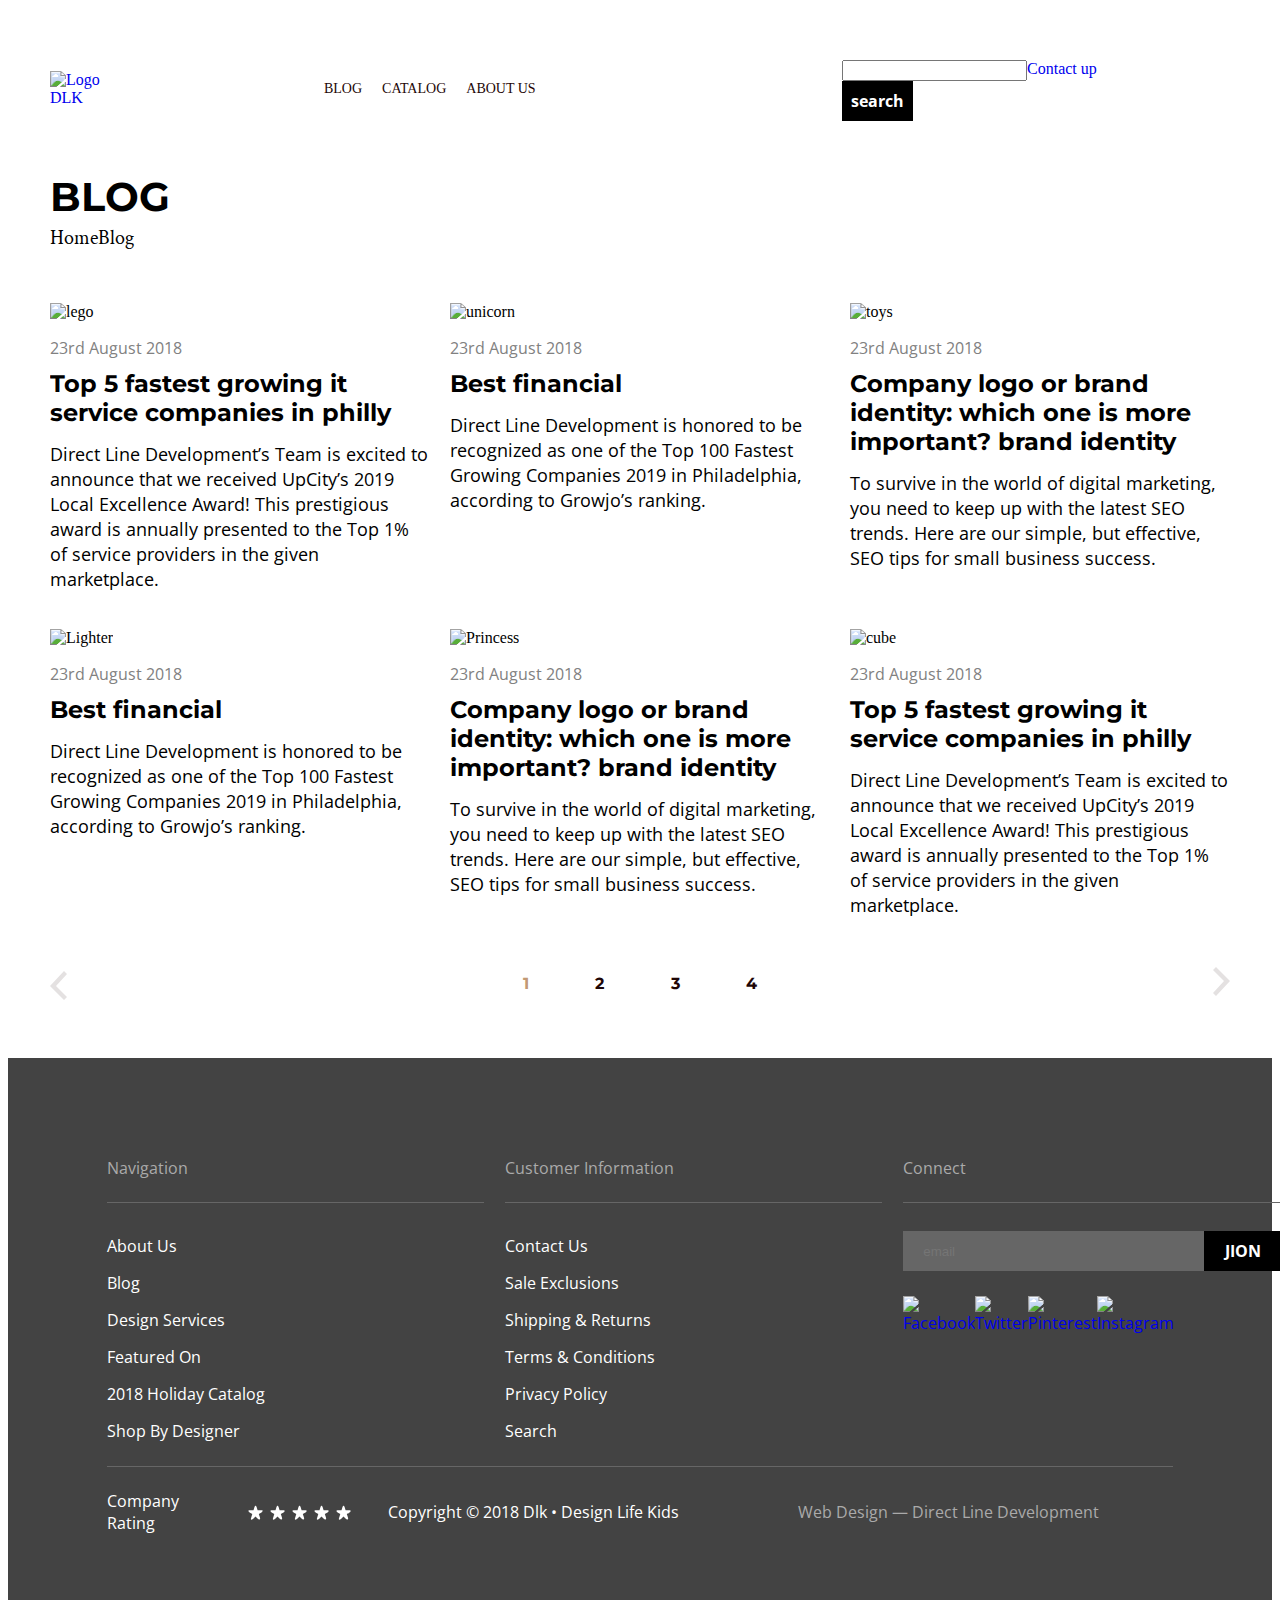
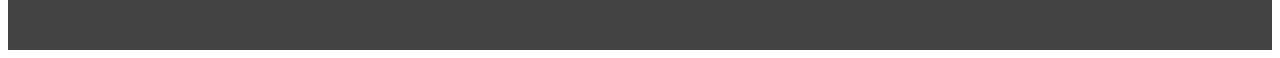
==== pages/blog.html @ 81d9760b "14" ====
<!DOCTYPE html>
<html lang="en">
<head>
    <meta charset="UTF-8">
    <meta http-equiv="X-UA-Compatible" content="IE=edge">
    <meta name="viewport" content="width=device-width, initial-scale=1.0">
    <link rel="stylesheet" href="../style/common.css">
    <link rel="stylesheet" href="../style/blog.css">
    <link rel="preconnect" href="https://fonts.googleapis.com">
    <link rel="stylesheet" href="./style/normalize.css">
    <link rel="preconnect" href="https://fonts.gstatic.com" crossorigin>
    <link href="https://fonts.googleapis.com/css2?family=Open+Sans:wght@400;700&display=swap" rel="stylesheet">
    <link href="https://fonts.googleapis.com/css2?family=Crimson+Text:ital,wght@1,400;1,700&family=Montserrat:wght@200;700&display=swap" rel="stylesheet">
    <title>blog</title>
</head>
<body>
    <header class="container header">
        <a href="/" class="header__link">
            <img class="header__img" src="./images/logo.png" alt="Logo DLK">
        </a>
        <nav class="header__nav">
            <ul class="header__nav-list">
                <li class="header__nav-list-item">
                    <a href="/" class="header__nav-link">BLOG</a>
                </li>
                <li class="header__nav-list-item">
                    <a href="/" class="header__nav-link">CATALOG</a>
                </li>
                <li class="header__nav-list-item">
                    <a href="/" class="header__nav-link">ABOUT US</a>
                </li>
            </ul>
            <ul class="header__search">
                <li class="search__nav-list-item">
                    <input type="search" name="search" placeholder="">
                    <button type="button">search</button>
                </li>
                <li class="search__nav-list-item">
                    <a href="/" class="header__link">Contact up</a>
                </li> 
            </ul>
        </nav>           
    </header>
    <main class="container blog">
        <h1 class="container blog__title">BLOG</h1> 
        <ul class="container crumbs__list">
            <li class="crumbs__list_iten">
                <a class="crumbs__link" href="#">Home</a>
            </li>
            <li class="crumbs__link">
                <a class="crumbs__link" href="#">Blog</a>
            </li>
        </ul>
        <section class="container blog-grid">
        <ul class="row flex-wrap blog__list">
            <li class="blog__list-item"> <img src="./images/blog_lego.jpg" alt="lego">
                <p class="blog__data-text">23rd August 2018</p>
                <h2 class="blog__list-title">Top 5 fastest growing it service companies in philly</h2>
                <p class="blog__text">Direct Line Development’s Team is excited to announce that we received UpCity’s 2019 Local Excellence Award! This prestigious award is annually presented to the Top 1% of service providers in the given marketplace.</p>
            </li>
            <li class="blog__list-item"> <img src="./images/blog_unicorn.jpg" alt="unicorn">
                <p class="blog__data-text">23rd August 2018</p>
                <h2 class="blog__list-title">Best financial</h2>
                <p class="blog__text">Direct Line Development is honored to be recognized as one of the Top 100 Fastest Growing Companies 2019 in Philadelphia, according to Growjo’s ranking.</p>
            </li>
            <li class="blog__list-item"> <img src="./images/blog_toys.jpg" alt="toys">
                <p class="blog__data-text">23rd August 2018</p>
                <h2 class="blog__list-title">Company logo or brand identity: which one is more important? brand identity</h2>
                <p class="blog__text">To survive in the world of digital marketing, you need to keep up with the latest SEO trends. Here are our simple, but effective, SEO tips for small business success.</p>
            </li>
            <li class="blog__list-item"> <img src="./images/blog_lighter.jpg" alt="Lighter">
                <p class="blog__data-text">23rd August 2018</p>
                <h2 class="blog__list-title">Best financial</h2>
                <p class="blog__text">Direct Line Development is honored to be recognized as one of the Top 100 Fastest Growing Companies 2019 in Philadelphia, according to Growjo’s ranking.</p>
            </li>
            <li class="blog__list-item"> <img src="./images/blog_princess.jpg" alt="Princess">
                <p class="blog__data-text">23rd August 2018</p>
                <h2 class="blog__list-title">Company logo or brand identity: which one is more important? brand identity</h2>
                <p class="blog__text">To survive in the world of digital marketing, you need to keep up with the latest SEO trends. Here are our simple, but effective, SEO tips for small business success.</p>
            </li>
            <li class="blog__list-item"> <img src="./images/blog_cube.jpg" alt="cube">
                <p class="blog__data-text">23rd August 2018</p>
                <h2 class="blog__list-title">Top 5 fastest growing it service companies in philly</h2>
                <p class="blog__text">Direct Line Development’s Team is excited to announce that we received UpCity’s 2019 Local Excellence Award! This prestigious award is annually presented to the Top 1% of service providers in the given marketplace.</p>
            </li>
        </ul>
        <div class="pages">
            <a href="#" class="arrow__back">
                <span class="back">
                  <svg class="svg" width="17" height="29" viewBox="0 0 17 29">
                    <path d ="M 0 3 L 11 14 L 0 26 L 3 29 L 17 14 L 3 0 Z"/>
                  </svg>
                </span>
              </a>
            <ul class="pages__list">
                <li class="pages__list-iten">
                    <a class="pages__link pages__link_active" href="#">1</a>
                </li>
                <li class="pages__list-iten">
                    <a class="pages__link" href="#">2</a>
                </li>
                <li class="pages__list-iten">
                    <a class="pages__link" href="#">3</a>
                </li>
                <li class="pages__list-iten">
                    <a class="pages__link" href="#">4</a>
                </li>
            </ul>
            <a href="#" class="arrow__next">
                <span class="prev">
                  <svg class="svg" width="17" height="29" viewBox="0 0 17 29">
                    <path d ="M 0 3 L 11 14 L 0 26 L 3 29 L 17 14 L 3 0 Z"/>
                  </svg>
                </span>
              </a>
    </div> 
    </section>
    </main>
    <footer class="footer container">
        <div class="footer__block">
            <div class="footer__nav">
            <p class="footer__title">Navigation</p>
            <ul class="footer__list"> 
                <li class="footer__list-item"><a class="footer__link" href="/">About Us</a></li>
                <li class="footer__list-item"><a class="footer__link" href="/">Blog</a></li>
                <li class="footer__list-item"><a class="footer__link" href="/">Design Services</a></li>
                <li class="footer__list-item"><a class="footer__link" href="/">Featured On</a></li>
                <li class="footer__list-item"><a class="footer__link" href="/">2018 Holiday Catalog</a></li>
                <li class="footer__list-item"><a class="footer__link" href="/">Shop By Designer</a></li>
            </ul>
            </div>
            <div class="footer__nav">
            <p class="footer__title">Customer Information</p>
            <ul class="footer__list">
                <li class="footer__list-item"><a class="footer__link" href="/">Contact Us</a></li>
                <li class="footer__list-item"><a class="footer__link" href="/">Sale Exclusions</a></li>
                <li class="footer__list-item"><a class="footer__link" href="/">Shipping & Returns</a></li>
                <li class="footer__list-item"><a class="footer__link" href="/">Terms & Conditions</a></li>
                <li class="footer__list-item"><a class="footer__link" href="/">Privacy Policy</a></li>
                <li class="footer__list-item"><a class="footer__link" href="/">Search</a></li>
            </ul>
            </div>
            <div class="footer__nav">
            <p class="footer__title">Connect</p>
            <form class="footer-email" action="url">
                <input class="footer__email__input" type="email" name="email" placeholder="email">
                <Button class="footer-email__btn" type="submit" >JION</Button>
            </form>
            <ul class="messenger__list">
                <Li class="messenger__list-item"><a class="messenger__link" href="/"><img class="messenger_img" src="./images/footer-face.svg" alt="Facebook"></a></Li>
                <Li class="messenger__list-item"><a class="messenger__link" href="/"><img class="messenger_img" src="./images/footer-Twitter.svg" alt="Twitter"></a></Li>
                <Li class="messenger__list-item"><a class="messenger__link" href="/"><img class="messenger_img" src="./images/footer-pinterset.svg" alt="Pinterest"></a></Li>
                <Li class="messenger__list-item"><a class="messenger__link" href="/"><img class="messenger_img" src="./images/footer-insta.svg" alt="Instagram"></a></Li>
            </ul>
            </div>
        </div>
        <div class="footer__additional">
                <form class="ratings"">
                  <input class="ratings__input hidden" id="star-5" type="radio" name="rating" value="5">
                  <label class="ratings__lable" for="star-5" title="5">
                      <svg class="svg" width="17" height="17" viewBox="0 0 17 17">
                        <path d="M 7.5 3 
                        L 6.5 6.2 L 3.3 6.2 
                        C 2 6.2 1 6.2 1.6 7.4
                        L 2.6 8.5 L 5.3 10 L 4.3 13.2
                        C 3.9 14.4 3 17 6 15
                        L 6.5 14.4 L 8.5 12.4 L 10.5 14.4
                        C 12 15.5 12.5 16.3 13.2 14.4
                        L 12.8 13 L 11.8 10 L 14.5 8.5
                        C 15.5 7.7 16.3 6.6 15.1 6.2
                        L 14 6.2 L 10.6 6.2 L 9.6 3.1
                        C 9.2 2 8.5 1.5 8 2
                        Z" />
                      </svg>
                  </label>
          
                  <input class="ratings__input hidden" id="star-4"  type="radio" name="rating" value="4">
                  <label class="ratings__lable" for="star-4" title="4">
                    <svg class="svg" width="17" height="17" viewBox="0 0 17 17">
                      <path d="M 7.5 3 
                        L 6.5 6.2 L 3.3 6.2 
                        C 2 6.2 1 6.2 1.6 7.4
                        L 2.6 8.5 L 5.3 10 L 4.3 13.2
                        C 3.9 14.4 3 17 6 15
                        L 6.5 14.4 L 8.5 12.4 L 10.5 14.4
                        C 12 15.5 12.5 16.3 13.2 14.4
                        L 12.8 13 L 11.8 10 L 14.5 8.5
                        C 15.5 7.7 16.3 6.6 15.1 6.2
                        L 14 6.2 L 10.6 6.2 L 9.6 3.1
                        C 9.2 2 8.5 1.5 8 2
                        Z" />
                    </svg>
                  </label>
          
                  <input class="ratings__input hidden" id="star-3" type="radio" name="rating" value="3">
                  <label class="ratings__lable" for="star-3" title="3">
                    <svg class="svg" width="17" height="17" viewBox="0 0 17 17">
                      <path d="M 7.5 3 
                        L 6.5 6.2 L 3.3 6.2 
                        C 2 6.2 1 6.2 1.6 7.4
                        L 2.6 8.5 L 5.3 10 L 4.3 13.2
                        C 3.9 14.4 3 17 6 15
                        L 6.5 14.4 L 8.5 12.4 L 10.5 14.4
                        C 12 15.5 12.5 16.3 13.2 14.4
                        L 12.8 13 L 11.8 10 L 14.5 8.5
                        C 15.5 7.7 16.3 6.6 15.1 6.2
                        L 14 6.2 L 10.6 6.2 L 9.6 3.1
                        C 9.2 2 8.5 1.5 8 2
                        Z" />
                    </svg>
                  </label>
          
                  <input class="ratings__input hidden" id="star-2" type="radio" name="rating" value="2">
                  <label class="ratings__lable" for="star-2" title="2">
                    <svg class="svg" width="17" height="17" viewBox="0 0 17 17">
                      <path d="M 7.5 3 
                        L 6.5 6.2 L 3.3 6.2 
                        C 2 6.2 1 6.2 1.6 7.4
                        L 2.6 8.5 L 5.3 10 L 4.3 13.2
                        C 3.9 14.4 3 17 6 15
                        L 6.5 14.4 L 8.5 12.4 L 10.5 14.4
                        C 12 15.5 12.5 16.3 13.2 14.4
                        L 12.8 13 L 11.8 10 L 14.5 8.5
                        C 15.5 7.7 16.3 6.6 15.1 6.2
                        L 14 6.2 L 10.6 6.2 L 9.6 3.1
                        C 9.2 2 8.5 1.5 8 2
                        Z" />
                    </svg>
                  </label>
          
                  <input class="ratings__input hidden" id="star-1" type="radio" name="rating" value="1">
                  <label class="ratings__lable" for="star-1" title="1">
                    <svg class="svg" width="17" height="17" viewBox="0 0 17 17">
                      <path d="M 7.5 3 
                        L 6.5 6.2 L 3.3 6.2 
                        C 2 6.2 1 6.2 1.6 7.4
                        L 2.6 8.5 L 5.3 10 L 4.3 13.2
                        C 3.9 14.4 3 17 6 15
                        L 6.5 14.4 L 8.5 12.4 L 10.5 14.4
                        C 12 15.5 12.5 16.3 13.2 14.4
                        L 12.8 13 L 11.8 10 L 14.5 8.5
                        C 15.5 7.7 16.3 6.6 15.1 6.2
                        L 14 6.2 L 10.6 6.2 L 9.6 3.1
                        C 9.2 2 8.5 1.5 8 2
                        Z" />
                    </svg>
                  </label>
                  <p class="ratings__title">Company Rating</p>
                </form>
              <p class="copyr" >Copyright &#169; 2018 Dlk • Design Life Kids</p>
              <a class="web-design" href="#">Web Design — Direct Line Development</a>
            </div>
    </footer>
</body>
</html>
---- style/common.css ----
body{
    background-color: #ffffff;
}

ul{
    list-style-type: none;
}
a{
    text-decoration: none
    
}

*, ::after, ::before {
    box-sizing: inherit;
}

.container {
    max-width: 1180px; 
    padding: 0 20 px;
    margin: 0 auto; 
}

.container-back{
    width: 100%;
    max-width: 1400px;
    margin: 0 auto;
}
.header {
    padding: 49px 20px 36px;
}

.header, .header__nav{
    display: flex;
    align-items: center;
}
fieldset{
    border: none;
}

.header__nav{
     width: 100%;
    justify-content: space-around ;
}

.header__nav-list {
    display: flex;
    flex-wrap: wrap;
    padding-left: 0;
    margin-left: 60px;
}
.header__nav-list-item{
    font-size: 14px;
}

.header__nav-list-item:not(:last-child){
    margin-right: 20px ;
}

.header__additional-list{
    display: flex;
    align-items: center;
    line-height: 21px;
    
    

}
.header__additional-list-item:not(:last-child){
    margin-right: 14px;
}







.header__nav-list-item{
    font-weight: 400;
    
     
}

.header__nav-list-item > a {
    color: rgba(30, 6, 6, 1);
}

.header__nav-list-item > a:hover {
    color:  rgba(30, 6, 6, 0.3);
}

.header__nav-list-item > a:active {
    color: rgba(30, 6, 6, 0.1);
}

.header__additional-list-item{
    font-weight: 700;
}

.header__additional-link{
    color: rgb(0, 0, 0);
    font-size: 15px;
}

.header__search{
    display: flex;
    padding-top: 3px;
    margin: 0;
}

.search__nav-list-item{

}
.header__additional-search{
    border: none;
    background: url(../images/lupa.png);
    background-repeat: no-repeat;
    background-position: center;
    padding-right: 23px;
    
}
.crumbs__list{
    display: flex;
    padding: 0px ;

}

.crumbs__list-iten{
    margin-right: 35px;
}
.crumbs__link{
    font-family:Crimson Text ;
    font-size: 20px;
    color: black;

}

.crumbs__list-iten:not(:last-child)::after{
    content: url(../images/crumds.png);
    left: 27%;
    
    position: relative;
}

.footer{
    display: flex;
    flex-direction: column;
    width: 100%;
    max-width: 1400px;
    font-family: "Open Sans",Arial,sans-serif;
    font-size: 16px;
    line-height: 22px;
    background-color:rgba(67, 67, 67, 1);
    ;
    
}

.footer__block{
    display: flex;
    justify-content: space-between;
    padding: 99px 7.8% 13px;
    
}

.footer__list{
    padding: 0;
    margin: 0;
    
}

.footer__nav{
    width: 100%;
    max-width: 377px;
    margin-right: 2%;
    
}

.footer__title{
    font-family: Open Sans;
    font-weight: 400;
    font-size: 16px;
    color: #aaa;
    margin: 0;
    padding: 0;
    
    
}
.footer__title::after {
    content: "";
    display: inline-block;
    vertical-align: middle;
    width: 100%;
    max-width: 380px;
    margin-right: 10px;
    height: 1px;
    margin-top: 23px;
    margin-bottom: 28px;
    background-color: #666;
    border: none;
}

.footer__link{
    display: inline-block;
    margin-bottom: 16px;
    width: 483px;
    margin-top: 10px;
    line-height: 11px;
    color: #fff;
    transition: .4s;
}

.footer__link:hover {
    opacity: .2
}

.footer__link:active {
    opacity: .1
}

.pages{
    display: flex;
    padding-bottom: 58px;
    padding-top:12px ;
    align-items: center;
}

.arrow__back{
    transform: rotate(-180deg);
}
.footer-email{
    width: 380px;
    display: flex;
}

.footer__email__input{
    width: 100%;
    padding: 0 19px;
    color: #fff;
    background-color: #666;
    outline: 0;
    border: 1px solid transparent;
    transition: .4s;
}

button{
    display: block;
    padding: 9px;
    font-weight: 700;
    font-family: "Open Sans",Arial,sans-serif;
    font-size: 16px;
    line-height: 22px;
    text-align: center;
    color: #fff;
    background-color: #000;
    border: none;
    cursor: pointer;
    transition: background-color .4s;
}

.footer-email__btn{
    width: 90px;
}

.messenger__list{
    display: flex;
    width: 150px;
    justify-content: space-between;
    padding: 25px 0 0;
    margin: 0;
}
.pages__list{
    display: flex;
    width: 234px;
    margin: auto;
    padding-left: 0;
    justify-content: space-between;
    font-family: Montserrat,Arial,sans-serif;
    font-style: normal;
    font-weight: 700;
    font-size: 16px;
    line-height: 20px;
    color: #1E0606
}

.pages__link{
    color: #1E0606;
    transition: .4s;
}
.pages__link:hover {
    opacity: .2
}

.pages__link:active {
    opacity: .1
}

.pages__link_active {
    color: #c29974;
}

.arrow__back{
    fill: #e4e1e1;
}

.arrow__next{
    fill: #e4e1e1;
}

.arrow__back:hover,.arrow__next:hover {
    transition: .4s;
    fill: #c29974
}

.footer__additional::before {
    content: " ";
    display: inline-block;
    vertical-align: middle;
    width: 100%;
    height: 1px;
    background-color: #666;
    border: none
}

.footer__additional {
    display: flex;
    flex-wrap: wrap;
    justify-content: space-between;
    align-items: center;
    padding: 0 7.8% 100px
}

.footer {
    display: flex;
    flex-direction: column;
    width: 100%;
    max-width: 1400px;
    font-family: "Open Sans",Arial,sans-serif;
    font-size: 16px;
    line-height: 22px;
    background-color: #434343
}

.copyr,.ratings,.web-design {
    display: flex;
    width: 100%;
    max-width: 375px;
    padding-top: 7px;
}

.ratings {
    color: #fff;
    display: flex;
    flex-direction: row-reverse;
    align-items: center;
    width: 245px;
    float: left;
}

.hidden {
    position: absolute!important;
    width: 1px!important;
    overflow: hidden
}



.ratings>label {
    margin-left: 5px;
    cursor: pointer;
    margin-top: 5px;
    fill: #fff
}

.ratings>input:checked~label,.ratings >input:hover~label {
    fill: #836e5b;
    cursor: pointer
}

.ratings>input:checked~label {
    fill: #c29974
}

.ratings input:checked~p,.ratings label:hover~p {
    color: #c29974;
    transition: .4s
}

.ratings__title {
    margin-right: 12px
}

.copyr {
    color: #fff
}

.web-design {
    color: #aaa
}
---- style/blog.css ----
.blog{
    
    width: 100%;
    max-width: 1400px;
    margin: 0 auto;
    background-color: #fff;

}

.blog__title{
    padding-bottom: 4px;
    padding-top: 15px;
    font-family: Montserrat,Arial,sans-serif;
    font-style: normal;
    font-weight: 700;
    font-size: 40px;
    line-height: 49px;
}

.blog-grid{
    margin: auto;
    padding-top: 52px;
}

.blog__list{
    display: flex;
    flex-wrap: wrap;
    margin: 0;
    overflow: hidden;
    width: 103%;
    padding: 0;

}

.blog__list-item{
    padding-right: 20px;
    width: 380px;
}

.blog__text{
    display: block;
    width: 380px;
}

.row{
    clear: both;
    content: " ";
    display: flex;
    padding-right: 10px;
}

.blog__data-text{
    font-family: Open Sans;
    font-weight: 400;
    font-size: 16px;
    margin-bottom: 0px;
    color: #818181;
}

.blog__list-title{
    font-family: Montserrat;
    font-weight: 700;
    font-size: 24px;
    margin: 0;
    padding-top: 10px;
    padding-bottom: 15px;
    line-height: 29px;
    
}

.blog__text{
    font-family: Open Sans;
    font-weight: 400;
    font-size: 18px;
    margin: 0;
    padding-bottom: 37px;
    line-height: 25px;
}
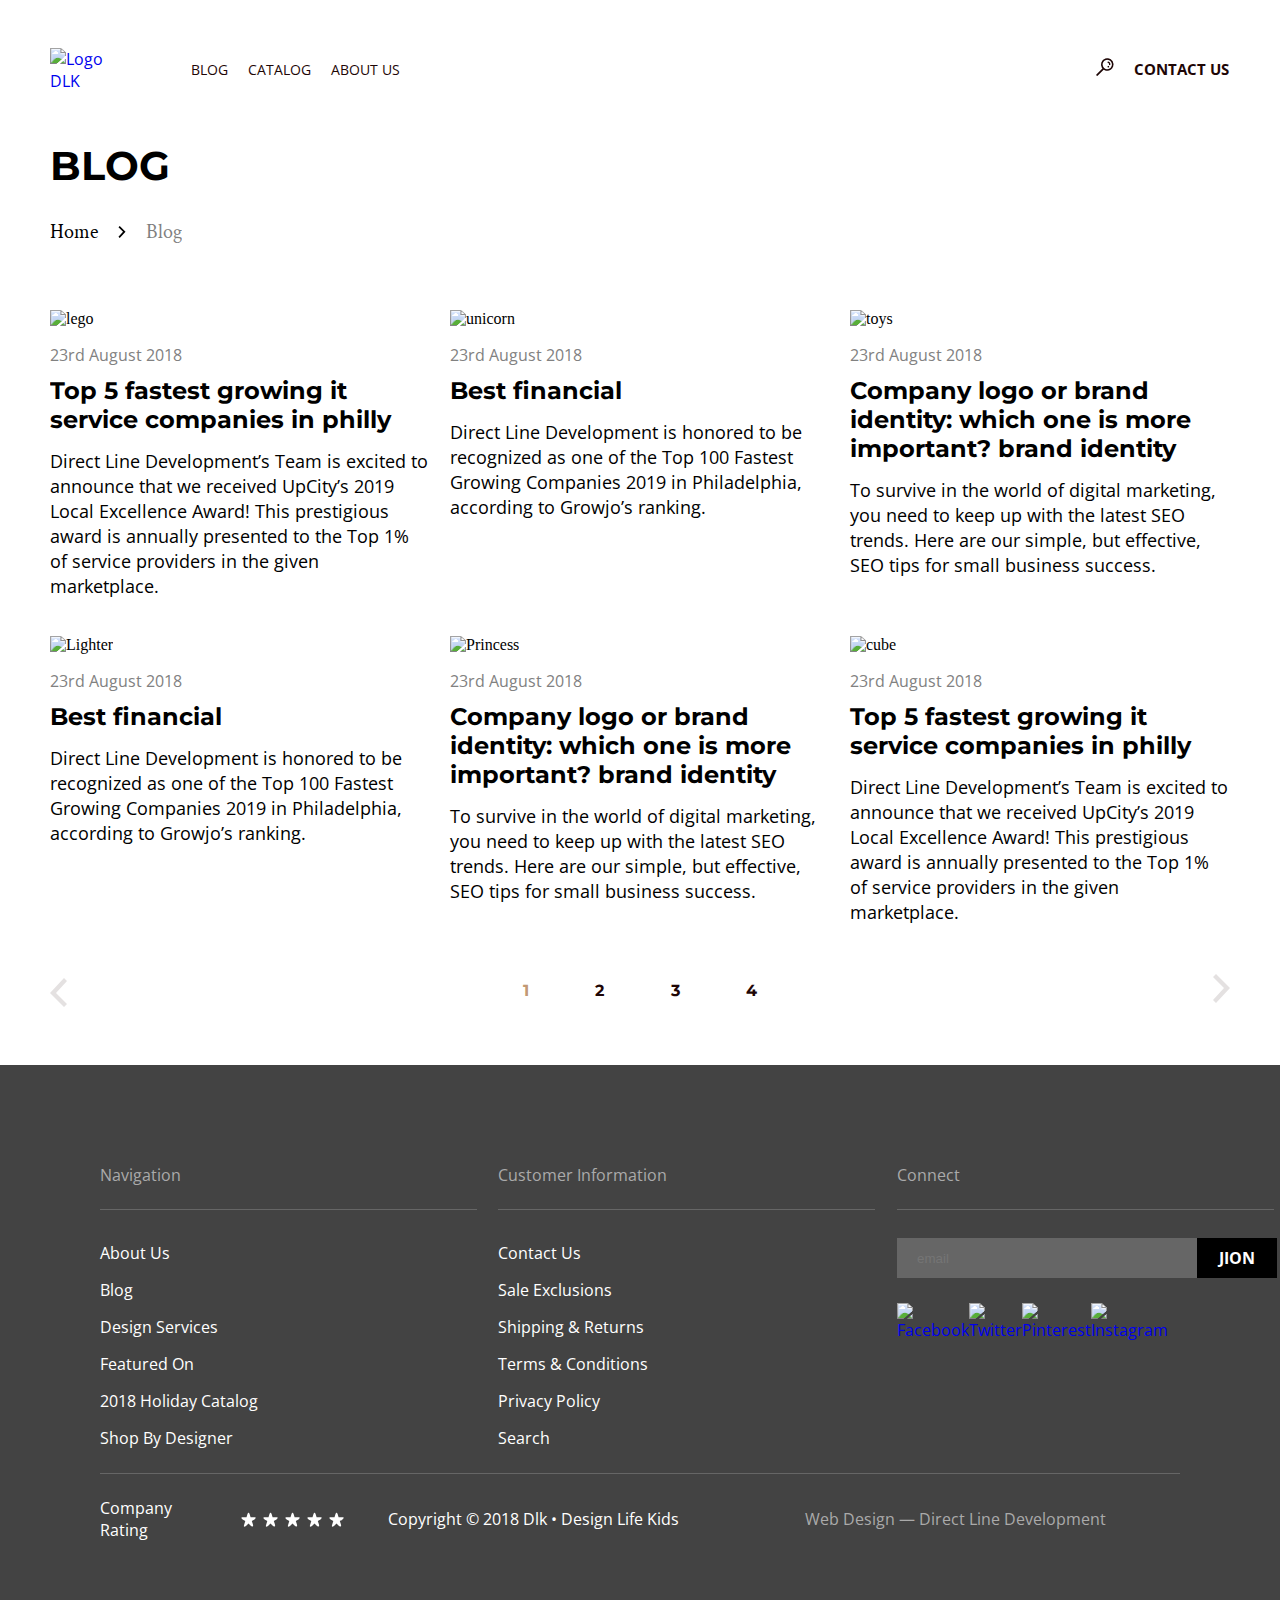
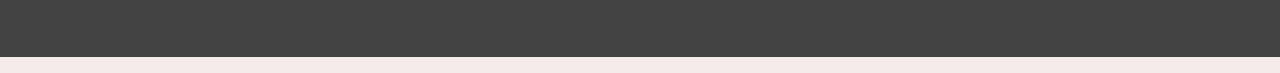
==== commit a4db8018: "исправление" ====
--- a/pages/blog.html
+++ b/pages/blog.html
@@ -14,32 +14,33 @@
     <title>blog</title>
 </head>
 <body>
-    <header class="container header">
+    <header class="header-main container-back">
+        <div class="header container">
         <a href="/" class="header__link">
-            <img class="header__img" src="./images/logo.png" alt="Logo DLK">
+            <img class="header__img" src="./images/logo.png" alt="Logo DLK" width="100px" height="52px">
         </a>
         <nav class="header__nav">
             <ul class="header__nav-list">
                 <li class="header__nav-list-item">
-                    <a href="/" class="header__nav-link">BLOG</a>
+                    <a href="/pages/blog.html" class="header__nav-link">BLOG</a>
                 </li>
                 <li class="header__nav-list-item">
-                    <a href="/" class="header__nav-link">CATALOG</a>
+                    <a href="/pages/catalog.html" class="header__nav-link">CATALOG</a>
                 </li>
                 <li class="header__nav-list-item">
-                    <a href="/" class="header__nav-link">ABOUT US</a>
-                </li>
-            </ul>
-            <ul class="header__search">
-                <li class="search__nav-list-item">
-                    <input type="search" name="search" placeholder="">
-                    <button type="button">search</button>
-                </li>
-                <li class="search__nav-list-item">
-                    <a href="/" class="header__link">Contact up</a>
-                </li> 
-            </ul>
-        </nav>           
+                    <a href="" class="header__nav-link">ABOUT US</a>
+                </li>
+            </ul>  
+            <ul class="header__additional-list">
+            <li class="header__additional-list-item">
+                <button class="header__additional-search" type="button" ><img src="/pages/images/lupa.png"  alt="lupa"></button>
+            </li>
+            <li class="header__additional-list-item">
+                <a href="/pages/contact_Us.html" class="header__additional-link">CONTACT US</a>
+            </li> 
+            </ul class="header__adi">
+        </nav>
+        </div>          
     </header>
     <main class="container blog">
         <h1 class="container blog__title">BLOG</h1> 
@@ -47,8 +48,11 @@
             <li class="crumbs__list_iten">
                 <a class="crumbs__link" href="#">Home</a>
             </li>
+            <svg class="svg-crumds" width="8" height="12" viewBox="0 0 17 29">
+                <path d ="M 0 3 L 11 14 L 0 26 L 3 29 L 17 14 L 3 0 Z"/>
+              </svg>
             <li class="crumbs__link">
-                <a class="crumbs__link" href="#">Blog</a>
+                <span class="crumbs__current">Blog</span>
             </li>
         </ul>
         <section class="container blog-grid">
--- a/style/common.css
+++ b/style/common.css
@@ -1,5 +1,6 @@
 body{
-    background-color: #ffffff;
+    margin: 0;
+    background-color: #f5ebeb;
 }
 
 ul{
@@ -13,26 +14,30 @@
 *, ::after, ::before {
     box-sizing: inherit;
 }
-
+.container-back{
+    width: 100%;
+    max-width: 1400px;
+    margin: -16px auto;
+    background-color: #fff;
+}
 .container {
     max-width: 1180px; 
     padding: 0 20 px;
     margin: 0 auto; 
 }
 
-.container-back{
-    width: 100%;
-    max-width: 1400px;
-    margin: 0 auto;
-}
+
+
+.header,.header__nav{
+    display: flex;
+    align-items: center;
+}
+
 .header {
     padding: 49px 20px 36px;
-}
-
-.header, .header__nav{
-    display: flex;
-    align-items: center;
-}
+    font-family: Open Sans;
+}
+
 fieldset{
     border: none;
 }
@@ -43,6 +48,7 @@
 }
 
 .header__nav-list {
+    width: 100%;
     display: flex;
     flex-wrap: wrap;
     padding-left: 0;
@@ -57,6 +63,7 @@
 }
 
 .header__additional-list{
+    width: 183px;
     display: flex;
     align-items: center;
     line-height: 21px;
@@ -68,12 +75,6 @@
     margin-right: 14px;
 }
 
-
-
-
-
-
-
 .header__nav-list-item{
     font-weight: 400;
     
@@ -88,9 +89,9 @@
     color:  rgba(30, 6, 6, 0.3);
 }
 
-.header__nav-list-item > a:active {
+.header__nav-list-item:active {
     color: rgba(30, 6, 6, 0.1);
-}
+} 
 
 .header__additional-list-item{
     font-weight: 700;
@@ -100,6 +101,16 @@
     color: rgb(0, 0, 0);
     font-size: 15px;
 }
+.header__additional-link {
+    color: rgba(30, 6, 6, 1);
+}
+.header__additional-link:hover {
+    color:  rgba(30, 6, 6, 0.3);
+}
+
+.header__additional-link:active {
+    color: rgba(30, 6, 6, 0.1);
+}
 
 .header__search{
     display: flex;
@@ -107,40 +118,52 @@
     margin: 0;
 }
 
-.search__nav-list-item{
-
-}
 .header__additional-search{
     border: none;
     background: url(../images/lupa.png);
     background-repeat: no-repeat;
     background-position: center;
-    padding-right: 23px;
+    padding-right: 6px;
     
 }
 .crumbs__list{
     display: flex;
-    padding: 0px ;
-
-}
-
-.crumbs__list-iten{
-    margin-right: 35px;
-}
-.crumbs__link{
+    padding: 15px ;
     font-family:Crimson Text ;
     font-size: 20px;
     color: black;
 
 }
 
+.crumbs__list-iten{
+    margin-right: 35px;
+    font-family:Crimson Text ;
+    font-size: 20px;
+    color: black;
+}
+.crumbs__link{
+    color: black;
+
+}
+
+.crumbs__link:hover {
+    opacity: .5;
+    transition: .4s
+}
+
 .crumbs__list-iten:not(:last-child)::after{
     content: url(../images/crumds.png);
     left: 27%;
-    
     position: relative;
 }
 
+.svg-crumds{
+    margin: 7px 20px;
+}
+
+.crumbs__current{
+    opacity: .5;
+}
 .footer{
     display: flex;
     flex-direction: column;
@@ -249,11 +272,9 @@
     font-size: 16px;
     line-height: 22px;
     text-align: center;
-    color: #fff;
     background-color: #000;
     border: none;
     cursor: pointer;
-    transition: background-color .4s;
 }
 
 .footer-email__btn{
@@ -339,6 +360,10 @@
     background-color: #434343
 }
 
+.footer-email__btn{
+    color: #fff;
+    transition: background-color .4s;
+}
 .copyr,.ratings,.web-design {
     display: flex;
     width: 100%;
--- a/style/blog.css
+++ b/style/blog.css
@@ -8,7 +8,7 @@
 }
 
 .blog__title{
-    padding-bottom: 4px;
+    padding-bottom: 14px;
     padding-top: 15px;
     font-family: Montserrat,Arial,sans-serif;
     font-style: normal;
@@ -19,7 +19,7 @@
 
 .blog-grid{
     margin: auto;
-    padding-top: 52px;
+    padding-top: 50px;
 }
 
 .blog__list{
